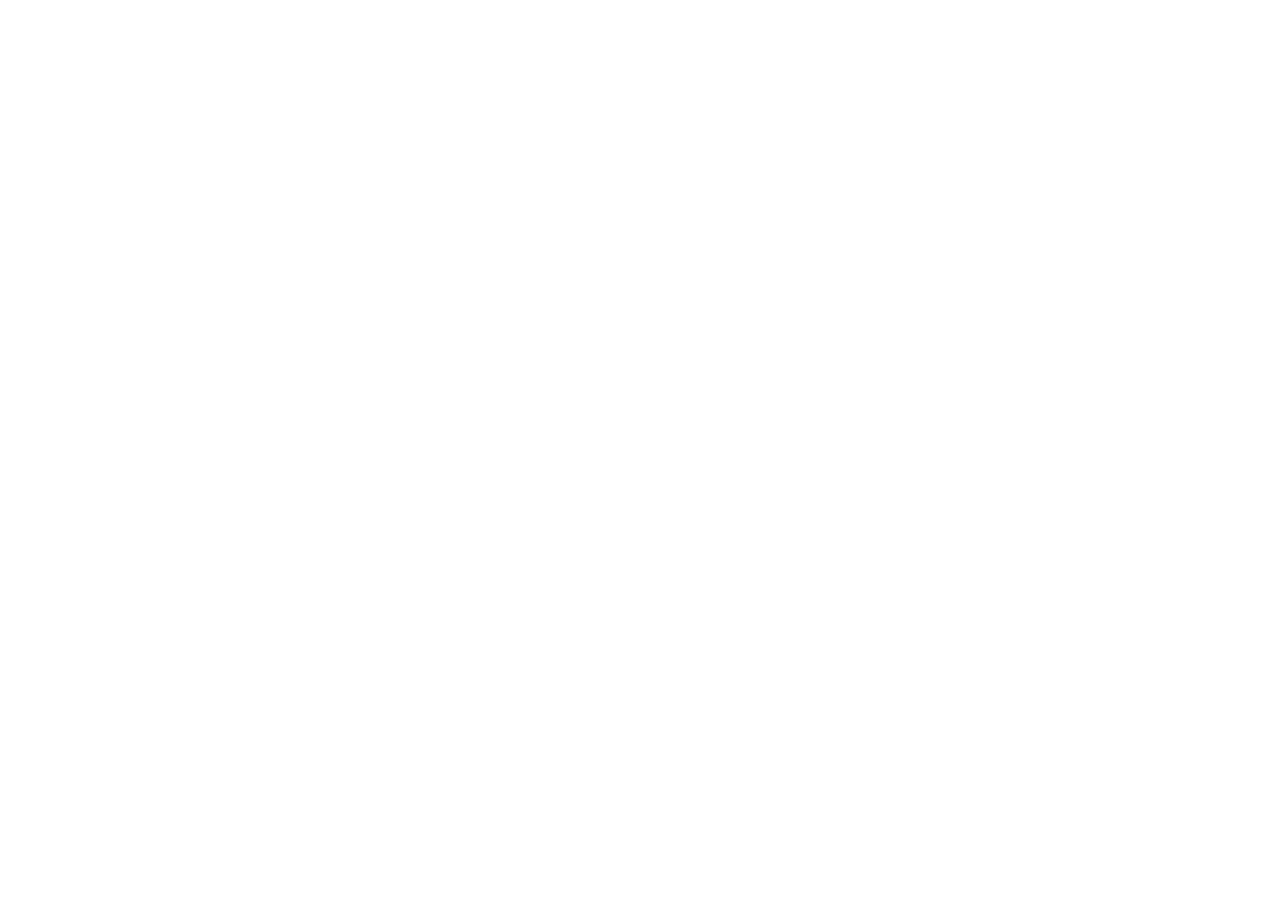
==== index.html @ c72f63fe "first commit" ====
<!DOCTYPE html>
<html lang="en">
<head>
    <meta charset="UTF-8">
    <meta name="viewport" content="width=device-width, initial-scale=1.0">
    <title>Tribogota</title>

    <link rel="stylesheet" href="css/index1.css">
   <script src="../Tribogota/js/code.jquery.com_jquery-3.7.1.min.js"></script>
</head>
<body>
    
</body>
</html>
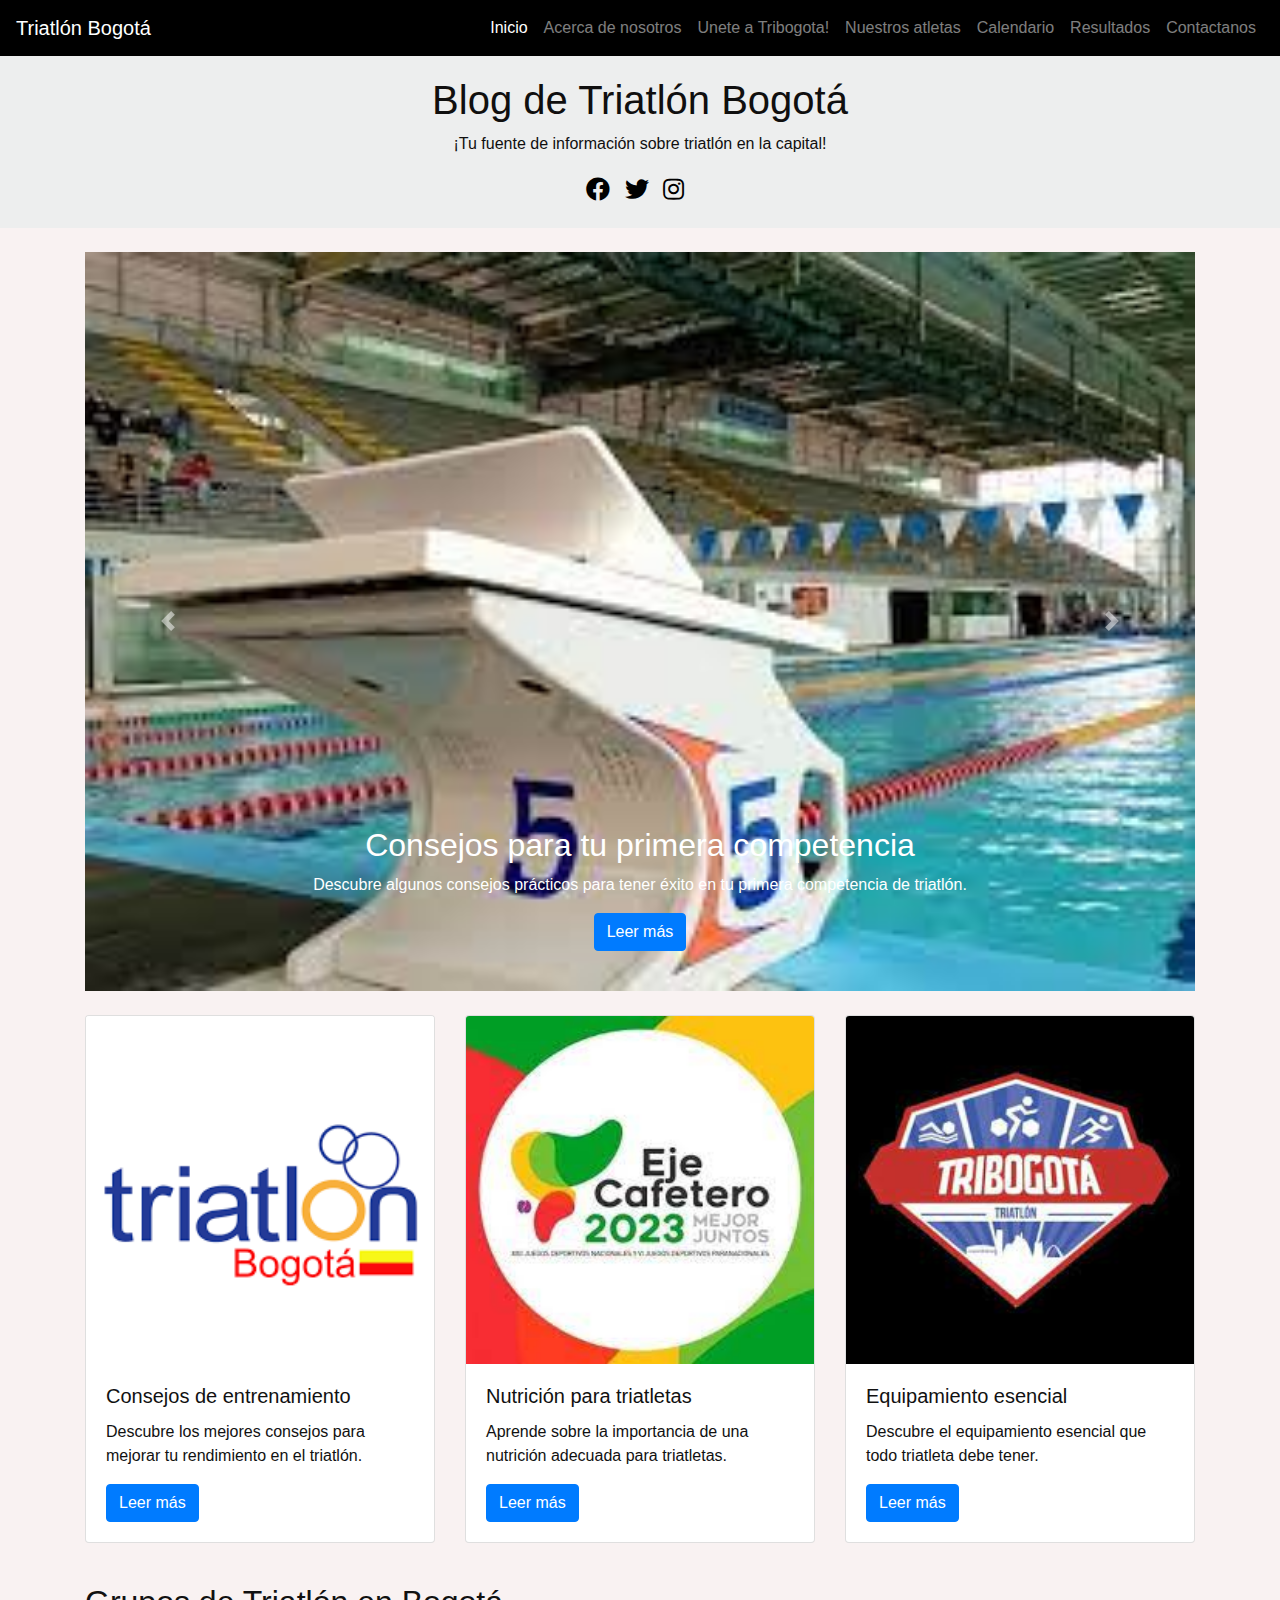
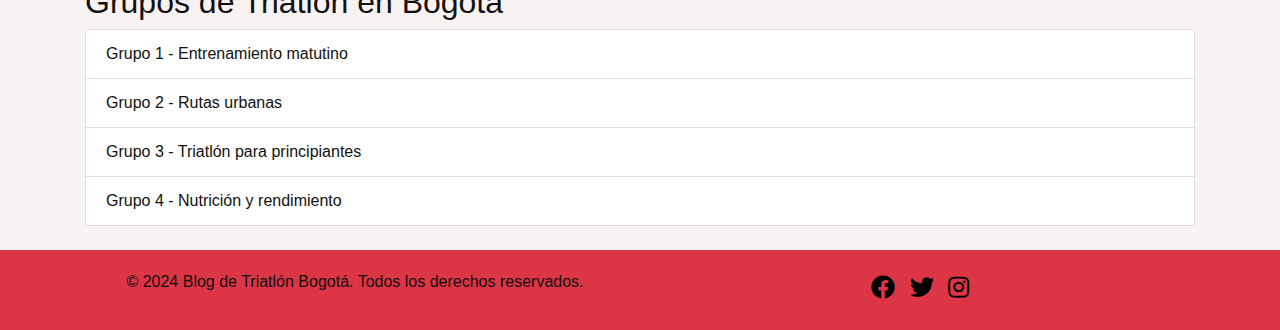
==== commit 30f1b3a8: "2" ====
--- a/index.html
+++ b/index.html
@@ -1,14 +1,247 @@
 <!DOCTYPE html>
-<html lang="en">
+<html lang="es">
 <head>
-    <meta charset="UTF-8">
-    <meta name="viewport" content="width=device-width, initial-scale=1.0">
-    <title>Tribogota</title>
-
-    <link rel="stylesheet" href="css/index1.css">
-   <script src="../Tribogota/js/code.jquery.com_jquery-3.7.1.min.js"></script>
+  <meta charset="UTF-8">
+  <meta name="viewport" content="width=device-width, initial-scale=1, shrink-to-fit=no">
+  <title>Blog de Triatlón Bogotá 2024 </title>
+  <!-- Enlace a Bootstrap y FontAwesome CSS -->
+  <link rel="stylesheet" href="https://stackpath.bootstrapcdn.com/bootstrap/4.5.2/css/bootstrap.min.css">
+  <link rel="stylesheet" href="https://cdnjs.cloudflare.com/ajax/libs/font-awesome/5.15.3/css/all.min.css">
+  <!-- Estilos personalizados -->
+  <style>
+    body {
+      background-color: #f9f2f2;
+      color: #111111;
+ 
+    }
+    header {
+      background-color: #edeeee;
+      color: #100f0f;
+      padding: 20px;
+      text-align: center;
+    }
+    .navbar {
+      background-color: #000000;
+    }
+    .navbar-dark .navbar-toggler-icon {
+      background-color: #000000;
+    }
+    .featured-image {
+      width: 100%;
+      max-height: 400px;
+      object-fit: cover;
+    }
+    .blog-post {
+      margin-bottom: 30px;
+    }
+    footer {
+      background-color: #dc3545;
+      color: #111010;
+      padding: 20px;
+      text-align: center;
+    }
+    .social-icons {
+      font-size: 24px;
+      margin-right: 10px;
+      color: #000000;
+    }
+    .card {
+      margin-bottom: 20px;
+    }
+    .modal-content {
+      background-color: #dc3545;
+      color: #fff;
+    }
+    .list-of-groups {
+      margin-top: 20px;
+    }
+  </style>
 </head>
 <body>
-    
+
+<!-- Barra de navegación -->
+<nav class="navbar navbar-expand-lg navbar-dark">
+  <a class="navbar-brand" href="#">Triatlón Bogotá</a>
+  <button class="navbar-toggler" type="button" data-toggle="collapse" data-target="#navbarNav" aria-controls="navbarNav" aria-expanded="false" aria-label="Toggle navigation">
+    <span class="navbar-toggler-icon"></span>
+  </button>
+  <div class="collapse navbar-collapse" id="navbarNav">
+    <ul class="navbar-nav ml-auto">
+      <li class="nav-item active">
+        <a class="nav-link" href="#">Inicio</a>
+      </li>
+      <li class="nav-item">
+        <a class="nav-link" href="#">Acerca de nosotros</a>
+      </li>
+      <li class="nav-item">
+        <a class="nav-link" href="#">Unete a Tribogota!</a>
+      </li>
+      <li class="nav-item">
+        <a class="nav-link" href="#">Nuestros atletas</a>
+      </li>
+      <li class="nav-item">
+        <a class="nav-link" href="#">Calendario</a>
+      </li>
+      <li class="nav-item">
+        <a class="nav-link" href="#">Resultados</a>
+      </li>
+      <li class="nav-item">
+        <a class="nav-link" href="#">Contactanos</a>
+      </li>
+    </ul>
+  </div>
+</nav>
+
+<!-- Encabezado -->
+<header>
+  <h1>Blog de Triatlón Bogotá</h1>
+  <p>¡Tu fuente de información sobre triatlón en la capital!</p>
+  <!-- Redes Sociales -->
+  <div>
+    <a href="#" class="social-icons"><i class="fab fa-facebook"></i></a>
+    <a href="#" class="social-icons"><i class="fab fa-twitter"></i></a>
+    <a href="#" class="social-icons"><i class="fab fa-instagram"></i></a>
+  </div>
+</header>
+
+<!-- Carrusel -->
+<div class="container mt-4">
+  <div id="carouselExample" class="carousel slide" data-ride="carousel">
+    <div class="carousel-inner">
+      <!-- Entrada de blog 1 -->
+      <div class="carousel-item active">
+        <img src="img/complejo.jpg" alt="Imagen destacada 1" class="d-block w-100">
+        <div class="carousel-caption d-none d-md-block">
+          <h2>Consejos para tu primera competencia</h2>
+          <p>Descubre algunos consejos prácticos para tener éxito en tu primera competencia de triatlón.</p>
+          <a href="#" class="btn btn-primary">Leer más</a>
+        </div>
+      </div>
+      <!-- Entrada de blog 2 -->
+      <div class="carousel-item">
+        <img src="img/descarga.png" alt="Imagen destacada 2" class="d-block w-100">
+        <div class="carousel-caption d-none d-md-block">
+          <h2>Rutas populares para entrenar en Bogotá</h2>
+          <p>Explora algunas de las rutas de entrenamiento más populares para triatletas en la hermosa ciudad de Bogotá.</p>
+          <a href="#" class="btn btn-primary">Leer más</a>
+        </div>
+        
+      </div>
+    </div>
+    <a class="carousel-control-prev" href="#carouselExample" role="button" data-slide="prev">
+      <span class="carousel-control-prev-icon" aria-hidden="true"></span>
+      <span class="sr-only">Anterior</span>
+    </a>
+    <a class="carousel-control-next" href="#carouselExample" role="button" data-slide="next">
+      <span class="carousel-control-next-icon" aria-hidden="true"></span>
+      <span class="sr-only">Siguiente</span>
+    </a>
+  </div>
+</div>
+
+<!-- Tarjetas de imágenes -->
+<div class="container mt-4">
+  <div class="row">
+    <div class="col-md-4">
+      <div class="card">
+        <img src="img/descarga.png" alt="Imagen 1" class="card-img-top">
+        <div class="card-body">
+          <h5 class="card-title">Consejos de entrenamiento</h5>
+          <p class="card-text">Descubre los mejores consejos para mejorar tu rendimiento en el triatlón.</p>
+          <a href="#" class="btn btn-primary">Leer más</a>
+        </div>
+      </div>
+    </div>
+    <div class="col-md-4">
+      <div class="card">
+        <img src="img/juegos nacionales 2023.jpg" alt="Imagen 2" class="card-img-top">
+        <div class="card-body">
+          <h5 class="card-title">Nutrición para triatletas</h5>
+          <p class="card-text">Aprende sobre la importancia de una nutrición adecuada para triatletas.</p>
+          <a href="#" class="btn btn-primary">Leer más</a>
+        </div>
+      </div>
+    </div>
+    <div class="col-md-4">
+      <div class="card">
+        <img src="img/images.jpg" alt="Imagen 3" class="card-img-top">
+        <div class="card-body">
+          <h5 class="card-title">Equipamiento esencial</h5>
+          <p class="card-text">Descubre el equipamiento esencial que todo triatleta debe tener.</p>
+          <a href="#" class="btn btn-primary">Leer más</a>
+        </div>
+      </div>
+    </div>
+  </div>
+</div>
+
+<!-- Modal -->
+<div class="modal fade" id="contactModal" tabindex="-1" role="dialog" aria-labelledby="contactModalLabel" aria-hidden="true">
+  <div class="modal-dialog" role="document">
+    <div class="modal-content">
+      <div class="modal-header">
+        <h5 class="modal-title" id="contactModalLabel">Contáctanos</h5>
+        <button type="button" class="close" data-dismiss="modal" aria-label="Close">
+          <span aria-hidden="true">&times;</span>
+        </button>
+      </div>
+      <div class="modal-body">
+        <p>¡Gracias por visitar nuestro blog! Si tienes alguna pregunta o comentario, no dudes en ponerte en contacto con nosotros.</p>
+        <form>
+          <div class="form-group">
+            <label for="name">Nombre:</label>
+            <input type="text" class="form-control" id="name" placeholder="Tu nombre">
+          </div>
+          <div class="form-group">
+            <label for="email">Correo electrónico:</label>
+            <input type="email" class="form-control" id="email" placeholder="Tu correo electrónico">
+          </div>
+          <div class="form-group">
+            <label for="message">Mensaje:</label>
+            <textarea class="form-control" id="message" rows="3" placeholder="Tu mensaje"></textarea>
+          </div>
+        </form>
+      </div>
+      <div class="modal-footer">
+        <button type="button" class="btn btn-secondary" data-dismiss="modal">Cerrar</button>
+        <button type="button" class="btn btn-primary">Enviar mensaje</button>
+      </div>
+    </div>
+  </div>
+</div>
+
+<!-- Lista de grupos -->
+<div class="container list-of-groups">
+  <h2>Grupos de Triatlón en Bogotá</h2>
+  <ul class="list-group">
+    <li class="list-group-item">Grupo 1 - Entrenamiento matutino</li>
+    <li class="list-group-item">Grupo 2 - Rutas urbanas</li>
+    <li class="list-group-item">Grupo 3 - Triatlón para principiantes</li>
+    <li class="list-group-item">Grupo 4 - Nutrición y rendimiento</li>
+  </ul>
+</div>
+
+<!-- Pie de página -->
+<footer class="mt-4">
+  <div class="container">
+    <div class="row">
+      <div class="col-md-6">
+        <p>&copy; 2024 Blog de Triatlón Bogotá. Todos los derechos reservados.</p>
+      </div>
+      <div class="col-md-6">
+        <!-- Redes Sociales en el pie de página -->
+        <a href="#" class="social-icons"><i class="fab fa-facebook"></i></a>
+        <a href="#" class="social-icons"><i class="fab fa-twitter"></i></a>
+        <a href="#" class="social-icons"><i class="fab fa-instagram"></i></a>
+      </div>
+    </div>
+  </div>
+</footer>
+
+<!-- Enlaces a los CDN de Bootstrap, jQuery, Popper.js y FontAwesome -->
+<script src="https://code.jquery.com/jquery-3.5.1.slim.min.js"></script>
+<script src="https://cdn.jsdelivr.net/npm/@popperjs/core@2.11.6/dist/umd/popper.min.js"></script>
+<script src="https://stackpath.bootstrapcdn.com/bootstrap/4.5.2/js/bootstrap.min.js"></script>
+
 </body>
-</html>+</html>
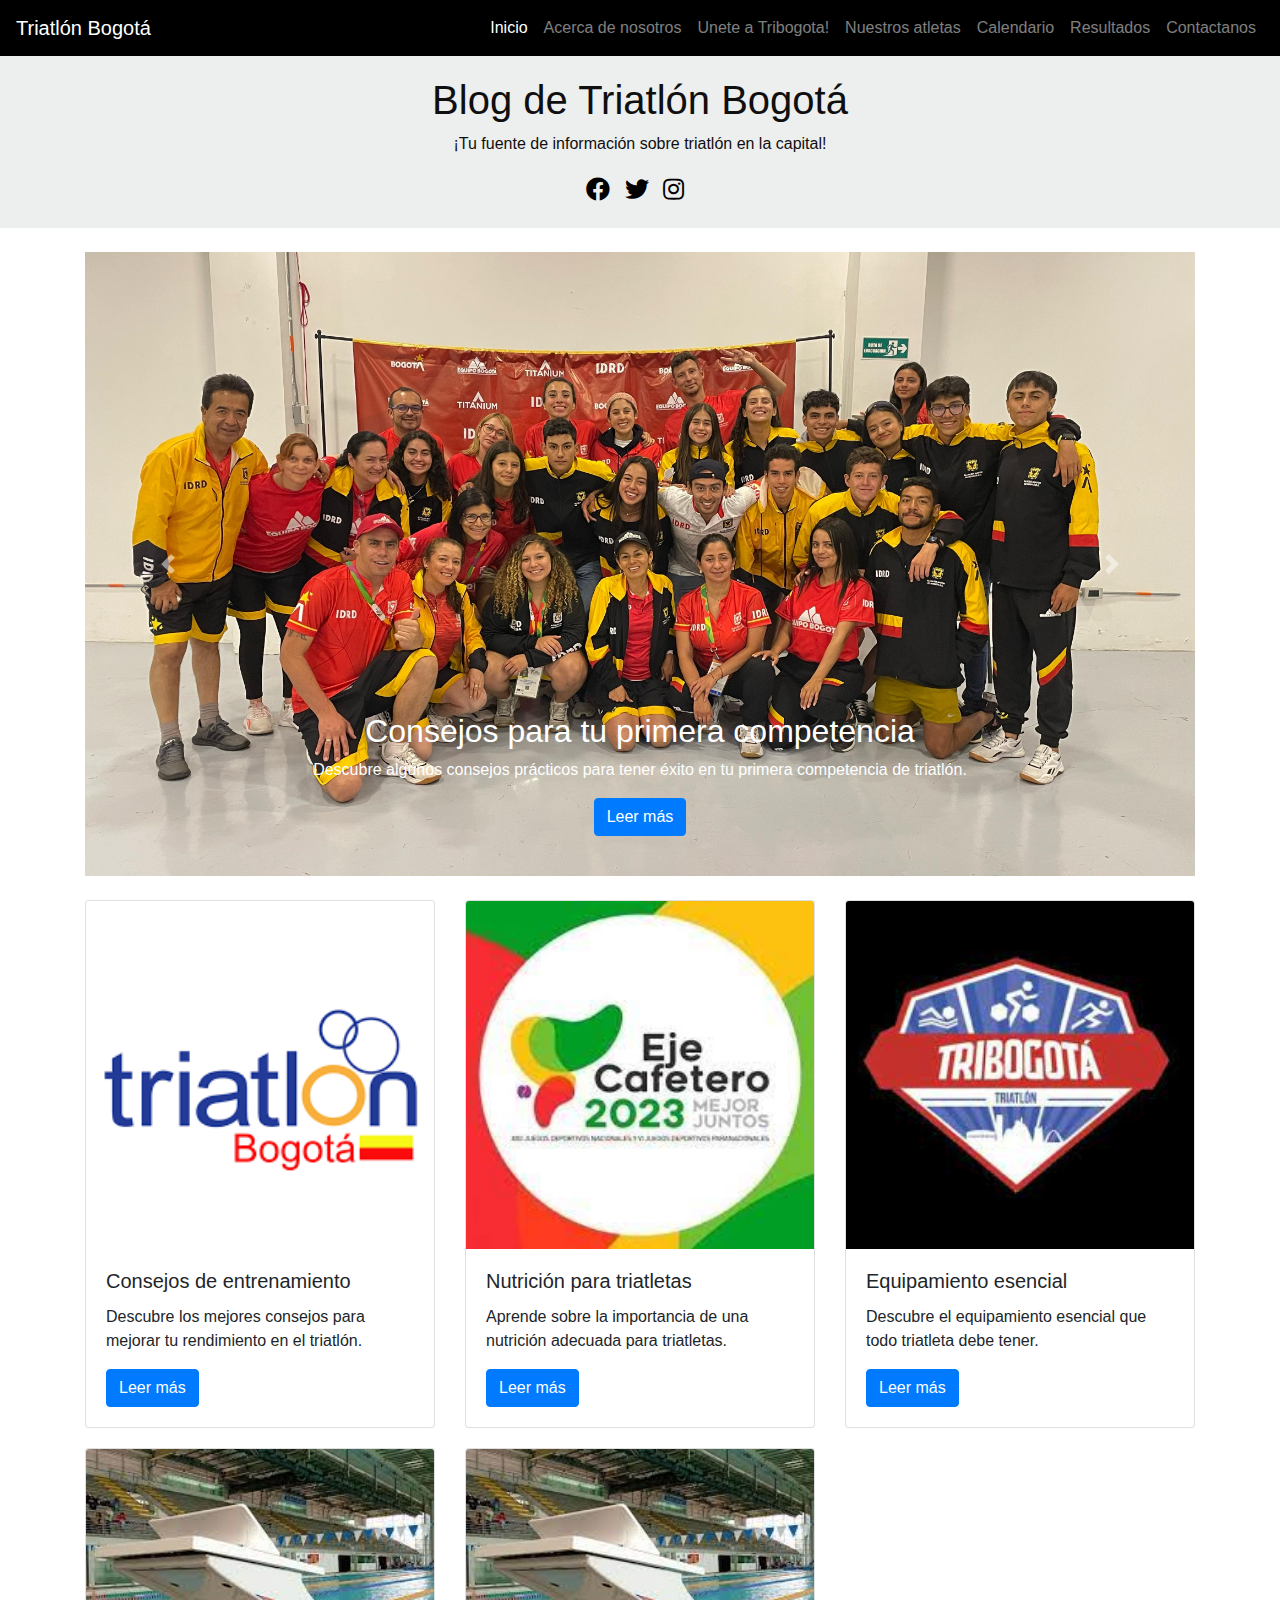
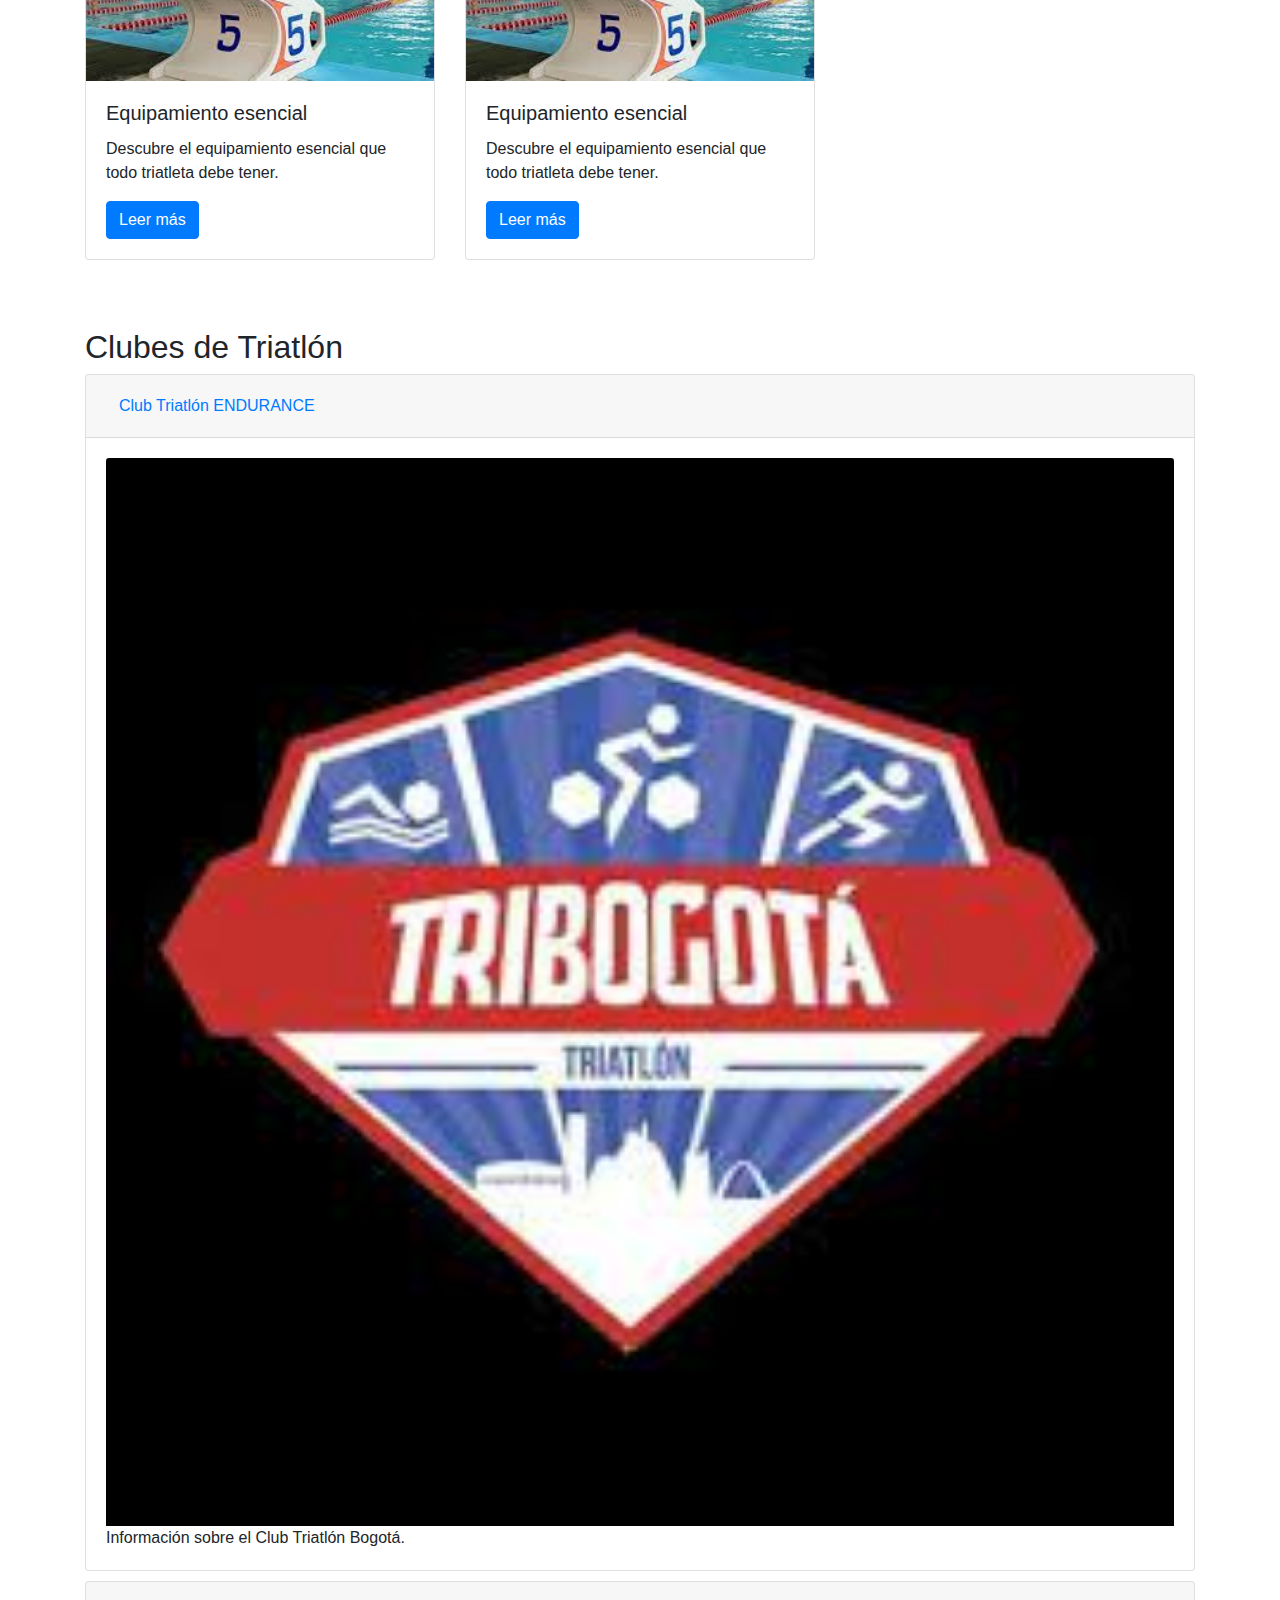
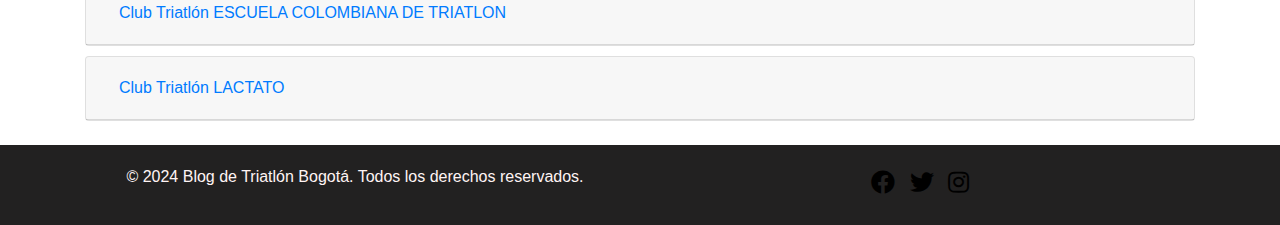
==== commit 8bfaff4e: "prueba" ====
--- a/index.html
+++ b/index.html
@@ -5,57 +5,9 @@
   <meta name="viewport" content="width=device-width, initial-scale=1, shrink-to-fit=no">
   <title>Blog de Triatlón Bogotá 2024 </title>
   <!-- Enlace a Bootstrap y FontAwesome CSS -->
+  <link rel="stylesheet" href="css/index1.css">
   <link rel="stylesheet" href="https://stackpath.bootstrapcdn.com/bootstrap/4.5.2/css/bootstrap.min.css">
   <link rel="stylesheet" href="https://cdnjs.cloudflare.com/ajax/libs/font-awesome/5.15.3/css/all.min.css">
-  <!-- Estilos personalizados -->
-  <style>
-    body {
-      background-color: #f9f2f2;
-      color: #111111;
- 
-    }
-    header {
-      background-color: #edeeee;
-      color: #100f0f;
-      padding: 20px;
-      text-align: center;
-    }
-    .navbar {
-      background-color: #000000;
-    }
-    .navbar-dark .navbar-toggler-icon {
-      background-color: #000000;
-    }
-    .featured-image {
-      width: 100%;
-      max-height: 400px;
-      object-fit: cover;
-    }
-    .blog-post {
-      margin-bottom: 30px;
-    }
-    footer {
-      background-color: #dc3545;
-      color: #111010;
-      padding: 20px;
-      text-align: center;
-    }
-    .social-icons {
-      font-size: 24px;
-      margin-right: 10px;
-      color: #000000;
-    }
-    .card {
-      margin-bottom: 20px;
-    }
-    .modal-content {
-      background-color: #dc3545;
-      color: #fff;
-    }
-    .list-of-groups {
-      margin-top: 20px;
-    }
-  </style>
 </head>
 <body>
 
@@ -71,8 +23,10 @@
         <a class="nav-link" href="#">Inicio</a>
       </li>
       <li class="nav-item">
-        <a class="nav-link" href="#">Acerca de nosotros</a>
-      </li>
+        <a class="nav-link" href="dos.html" target="_self">Acerca de nosotros</a>
+
+      </li>
+
       <li class="nav-item">
         <a class="nav-link" href="#">Unete a Tribogota!</a>
       </li>
@@ -110,7 +64,7 @@
     <div class="carousel-inner">
       <!-- Entrada de blog 1 -->
       <div class="carousel-item active">
-        <img src="img/complejo.jpg" alt="Imagen destacada 1" class="d-block w-100">
+        <img src="img/55c36fed-964f-4366-a2bb-8bd4b50b5897.JPG" alt="Imagen destacada 1" class="d-block w-100">
         <div class="carousel-caption d-none d-md-block">
           <h2>Consejos para tu primera competencia</h2>
           <p>Descubre algunos consejos prácticos para tener éxito en tu primera competencia de triatlón.</p>
@@ -119,7 +73,25 @@
       </div>
       <!-- Entrada de blog 2 -->
       <div class="carousel-item">
-        <img src="img/descarga.png" alt="Imagen destacada 2" class="d-block w-100">
+        <img src="img/unnamed.jpg" alt="Imagen destacada 2" class="d-block w-100">
+        <div class="carousel-caption d-none d-md-block">
+          <h2>Rutas populares para entrenar en Bogotá</h2>
+          <p>Explora algunas de las rutas de entrenamiento más populares para triatletas en la hermosa ciudad de Bogotá.</p>
+          <a href="#" class="btn btn-primary">Leer más</a>
+        </div>
+      </div>
+        <!-- Entrada de blog 3 -->
+      <div class="carousel-item">
+        <img src="img/PHOTO-2023-11-13-14-04-28.jpg" alt="Imagen destacada 2" class="d-block w-100">
+        <div class="carousel-caption d-none d-md-block">
+          <h2>Rutas populares para entrenar en Bogotá</h2>
+          <p>Explora algunas de las rutas de entrenamiento más populares para triatletas en la hermosa ciudad de Bogotá.</p>
+          <a href="#" class="btn btn-primary">Leer más</a>
+        </div>
+      </div>
+       <!-- Entrada de blog 4 -->
+      <div class="carousel-item">
+        <img src="img/juegosabrazados.jpg" alt="Imagen destacada 2" class="d-block w-100">
         <div class="carousel-caption d-none d-md-block">
           <h2>Rutas populares para entrenar en Bogotá</h2>
           <p>Explora algunas de las rutas de entrenamiento más populares para triatletas en la hermosa ciudad de Bogotá.</p>
@@ -165,6 +137,27 @@
     <div class="col-md-4">
       <div class="card">
         <img src="img/images.jpg" alt="Imagen 3" class="card-img-top">
+        <div class="card-body">
+          <h5 class="card-title">Equipamiento esencial</h5>
+          <p class="card-text">Descubre el equipamiento esencial que todo triatleta debe tener.</p>
+          <a href="#" class="btn btn-primary">Leer más</a>
+        </div>
+      </div>
+    </div>
+    <div class="col-md-4">
+      <div class="card">
+        <img src="img/complejo.jpg" alt="Imagen 4" class="card-img-top">
+        <div class="card-body">
+          <h5 class="card-title">Equipamiento esencial</h5>
+          <p class="card-text">Descubre el equipamiento esencial que todo triatleta debe tener.</p>
+          <a href="#" class="btn btn-primary">Leer más</a>
+        </div>
+      </div>
+    </div>
+
+    <div class="col-md-4">
+      <div class="card">
+        <img src="img/complejo.jpg" alt="Imagen 4" class="card-img-top">
         <div class="card-body">
           <h5 class="card-title">Equipamiento esencial</h5>
           <p class="card-text">Descubre el equipamiento esencial que todo triatleta debe tener.</p>
@@ -210,15 +203,71 @@
   </div>
 </div>
 
-<!-- Lista de grupos -->
-<div class="container list-of-groups">
-  <h2>Grupos de Triatlón en Bogotá</h2>
-  <ul class="list-group">
-    <li class="list-group-item">Grupo 1 - Entrenamiento matutino</li>
-    <li class="list-group-item">Grupo 2 - Rutas urbanas</li>
-    <li class="list-group-item">Grupo 3 - Triatlón para principiantes</li>
-    <li class="list-group-item">Grupo 4 - Nutrición y rendimiento</li>
-  </ul>
+
+
+ <!-- Acordeón de Clubes de Triatlón -->
+ <div class="container mt-5">
+  <h2>Clubes de Triatlón</h2>
+  
+  <div id="accordion">
+
+    <!-- Club 1 -->
+    <div class="card accordion-item">
+      <div class="card-header" id="club1Heading">
+        <h5 class="mb-0">
+          <button class="btn btn-link" data-toggle="collapse" data-target="#club1Collapse" aria-expanded="true" aria-controls="club1Collapse">
+            Club Triatlón ENDURANCE
+          </button>
+        </h5>
+      </div>
+
+      <div id="club1Collapse" class="collapse show" aria-labelledby="club1Heading" data-parent="#accordion">
+        
+        
+        <div class="card-body">
+          <img src="img/images.jpg" alt="Imagen 3" class="card-img-top">
+          Información sobre el Club Triatlón Bogotá.
+        </div>
+      </div>
+    </div>
+
+    <!-- Club 2 -->
+    <div class="card accordion-item">
+      <div class="card-header" id="club2Heading">
+        <h5 class="mb-0">
+          <button class="btn btn-link collapsed" data-toggle="collapse" data-target="#club2Collapse" aria-expanded="false" aria-controls="club2Collapse">
+            Club Triatlón ESCUELA COLOMBIANA DE TRIATLON
+          </button>
+        </h5>
+      </div>
+      
+      <div id="club2Collapse" class="collapse" aria-labelledby="club2Heading" data-parent="#accordion">
+        <div class="card-body">
+          Información sobre el Club Triatlón Medellín.
+        </div>
+      </div>
+    </div>
+     <!-- Club 2 -->
+     <div class="card accordion-item">
+      <div class="card-header" id="club2Heading">
+        <h5 class="mb-0">
+          <button class="btn btn-link collapsed" data-toggle="collapse" data-target="#club2Collapse" aria-expanded="false" aria-controls="club2Collapse">
+            Club Triatlón LACTATO
+          </button>
+        </h5>
+      </div>
+      
+      <div id="club2Collapse" class="collapse" aria-labelledby="club2Heading" data-parent="#accordion">
+        <div class="card-body">
+          Información sobre el Club Triatlón Medellín.
+        </div>
+      </div>
+    </div>
+
+    <!-- Agrega más clubes según sea necesario -->
+
+  </div>
+
 </div>
 
 <!-- Pie de página -->
--- a/css/index1.css
+++ b/css/index1.css
@@ -0,0 +1,43 @@
+
+    header {
+      background-color: #edeeee;
+      color: #100f0f;
+      padding: 20px;
+      text-align: center;
+    }
+    .navbar {
+      background-color: #000000;
+    }
+    .navbar-dark .navbar-toggler-icon {
+      background-color: #000000;
+    }
+    .featured-image {
+      width: 80%;
+      
+      object-fit: cover;
+    }
+    .blog-post {
+      margin-bottom: 30px;
+    }
+    footer {
+      background-color: #222121;
+      color: #fff4f4;
+      padding: 20px;
+      text-align: center;
+    }
+    .social-icons {
+      font-size: 24px;
+      margin-right: 10px;
+      color: #000000;
+    }
+    .card {
+      margin-bottom: 20px;
+    }
+    .modal-content {
+      background-color: #dc3545;
+      color: #fff;
+    }
+   
+    .accordion-item {
+      margin-bottom: 10px;
+    }